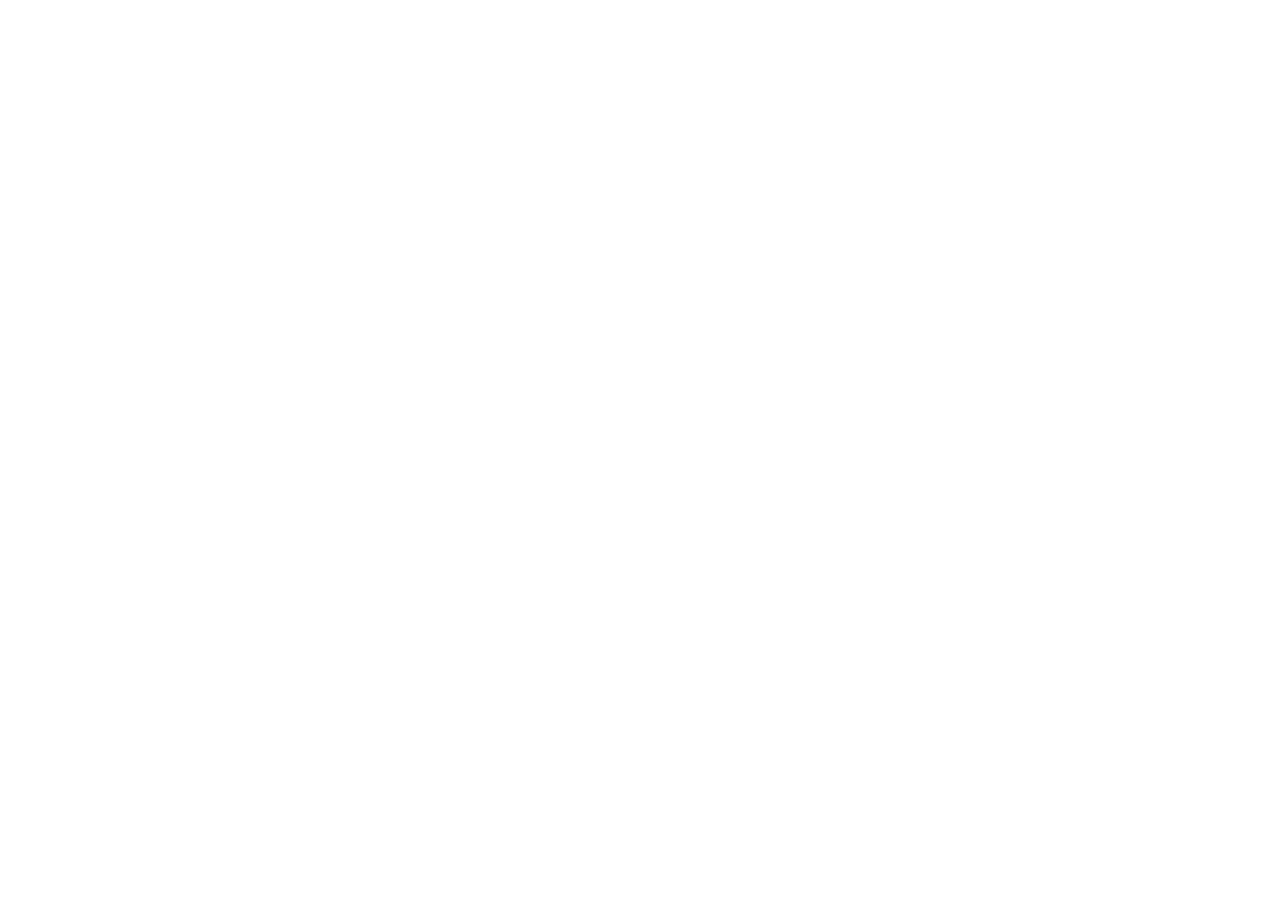
==== index.html @ 118559e9 "fixing the folders" ====
<!DOCTYPE html>
<html lang="pt-br">
<head>
    <meta charset="UTF-8">
    <meta name="viewport" content="width=device-width, initial-scale=1.0">
    <title>Projeto Redes Sociais</title>
</head>
<body>
    
</body>
</html>
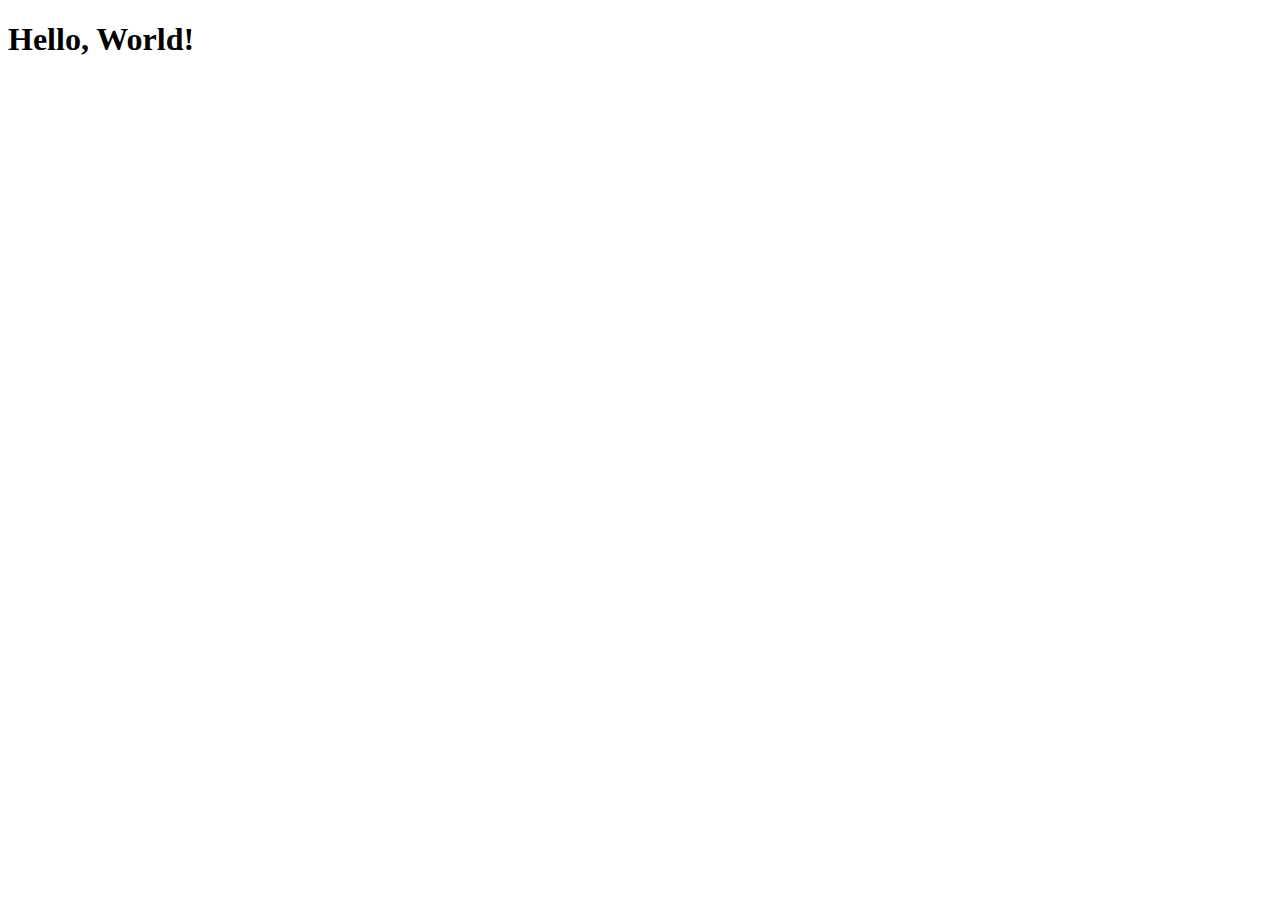
==== commit e9f170b9: "made the thing first step" ====
--- a/index.html
+++ b/index.html
@@ -3,9 +3,10 @@
 <head>
     <meta charset="UTF-8">
     <meta name="viewport" content="width=device-width, initial-scale=1.0">
+    <link rel="shortcut icon" href="favicon.ico" type="image/x-icon">
     <title>Projeto Redes Sociais</title>
 </head>
 <body>
-    
+    <h1>Hello, World!</h1>
 </body>
 </html>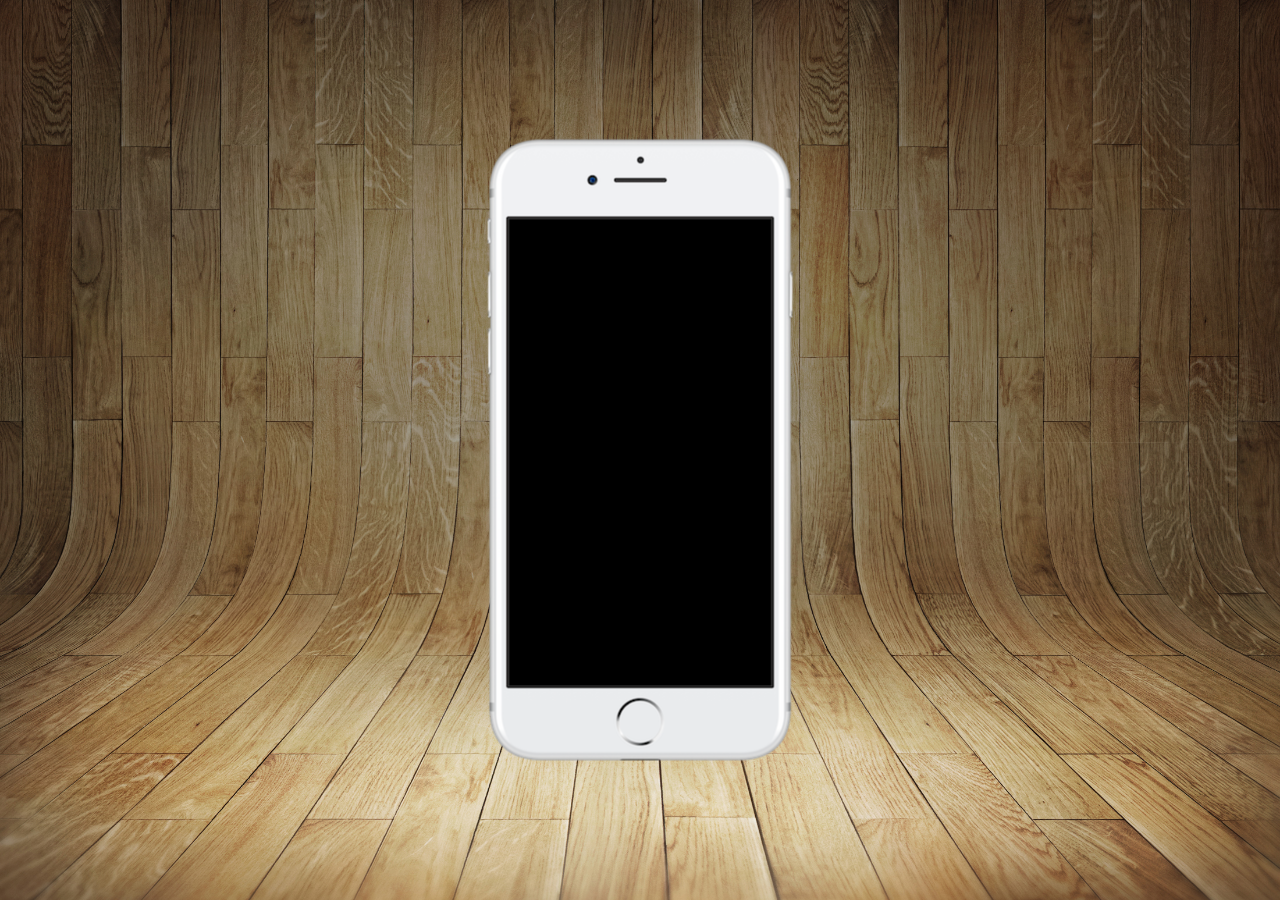
==== commit ec12da84: "started project fr fr" ====
--- a/index.html
+++ b/index.html
@@ -4,9 +4,18 @@
     <meta charset="UTF-8">
     <meta name="viewport" content="width=device-width, initial-scale=1.0">
     <link rel="shortcut icon" href="favicon.ico" type="image/x-icon">
+    <link rel="stylesheet" href="Estilos/style.css">
     <title>Projeto Redes Sociais</title>
 </head>
 <body>
-    <h1>Hello, World!</h1>
+    <main>
+        <section id="telefone">
+            <!--Placeholder.-->
+        </section>
+
+        <section id="redes-sociais">
+            <!--Placeholder.-->
+        </section>
+    </main>
 </body>
 </html>--- a/Estilos/style.css
+++ b/Estilos/style.css
@@ -0,0 +1,34 @@
+@charset "UTF-8";
+
+*{
+    margin: 0px;
+    padding: 0px;
+    font-family: Arial, Helvetica, sans-serif;
+}
+
+html, body{
+    height: 100vh;
+    width: 100vw;
+    background-color: black;
+}
+
+body{
+    background: url('../imagens/fundo-madeira.jpg') no-repeat top center;
+    background-size: cover;
+    background-attachment: fixed;
+}
+
+main{
+    position: relative;
+    height: 100vh; 
+}
+
+section#telefone{
+    position: absolute;
+    top: 50%;
+    left: 50%;
+    transform: translate(-50%, -50%);
+    height: 627px;
+    width: 311px;
+    background: url('../imagens/frame-iphone.png') no-repeat;
+}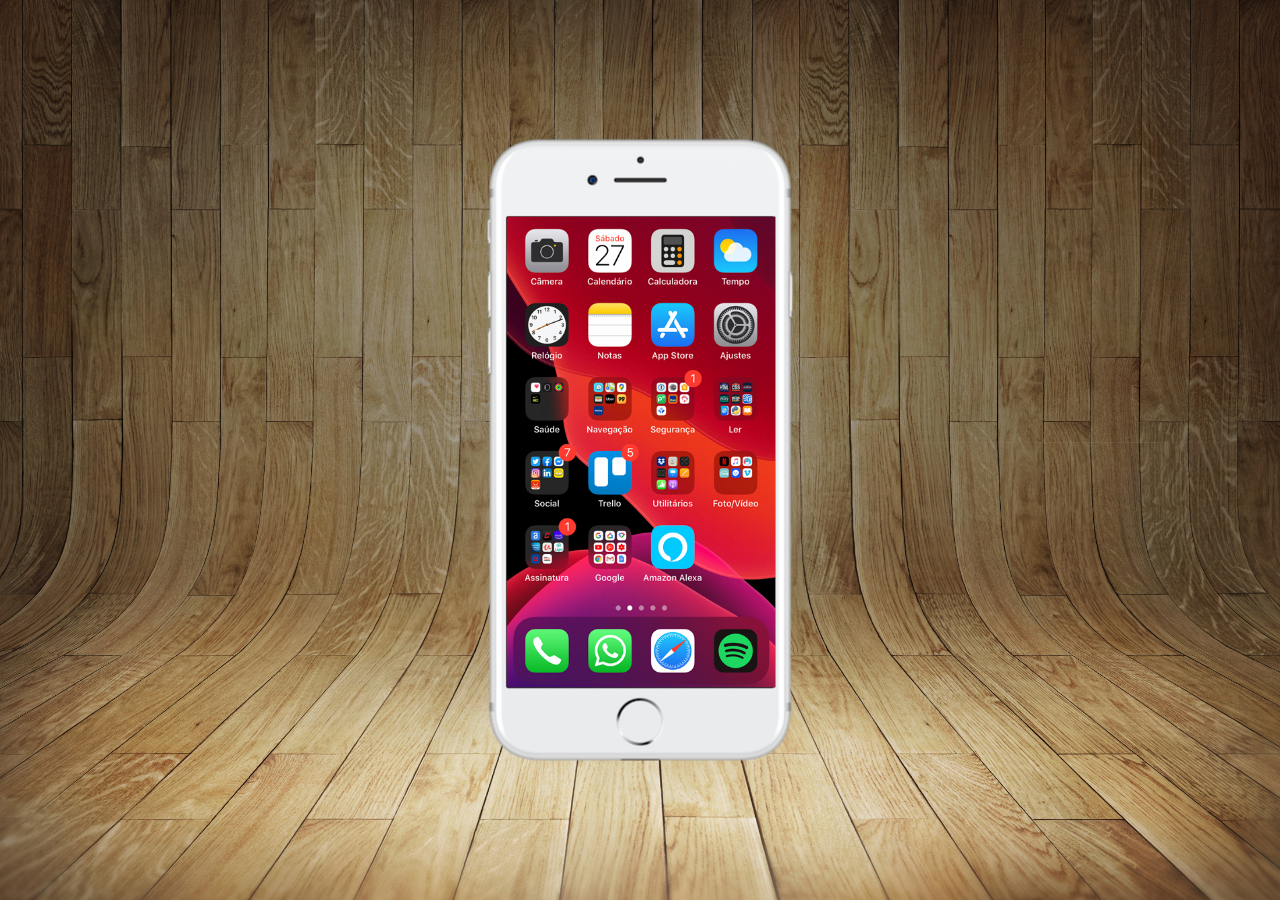
==== commit 80388643: "added a fuckin phone wallpaper bruh shits crazy fr fr" ====
--- a/index.html
+++ b/index.html
@@ -10,7 +10,7 @@
 <body>
     <main>
         <section id="telefone">
-            <!--Placeholder.-->
+            <iframe src="home.html" name="tela" id="tela" frameborder="0"></iframe>
         </section>
 
         <section id="redes-sociais">
--- a/Estilos/style.css
+++ b/Estilos/style.css
@@ -31,4 +31,12 @@
     height: 627px;
     width: 311px;
     background: url('../imagens/frame-iphone.png') no-repeat;
+}
+
+iframe#tela{
+    position: relative;
+    top: 80px;
+    left: 22px;
+    width: 269px;
+    height: 471px;
 }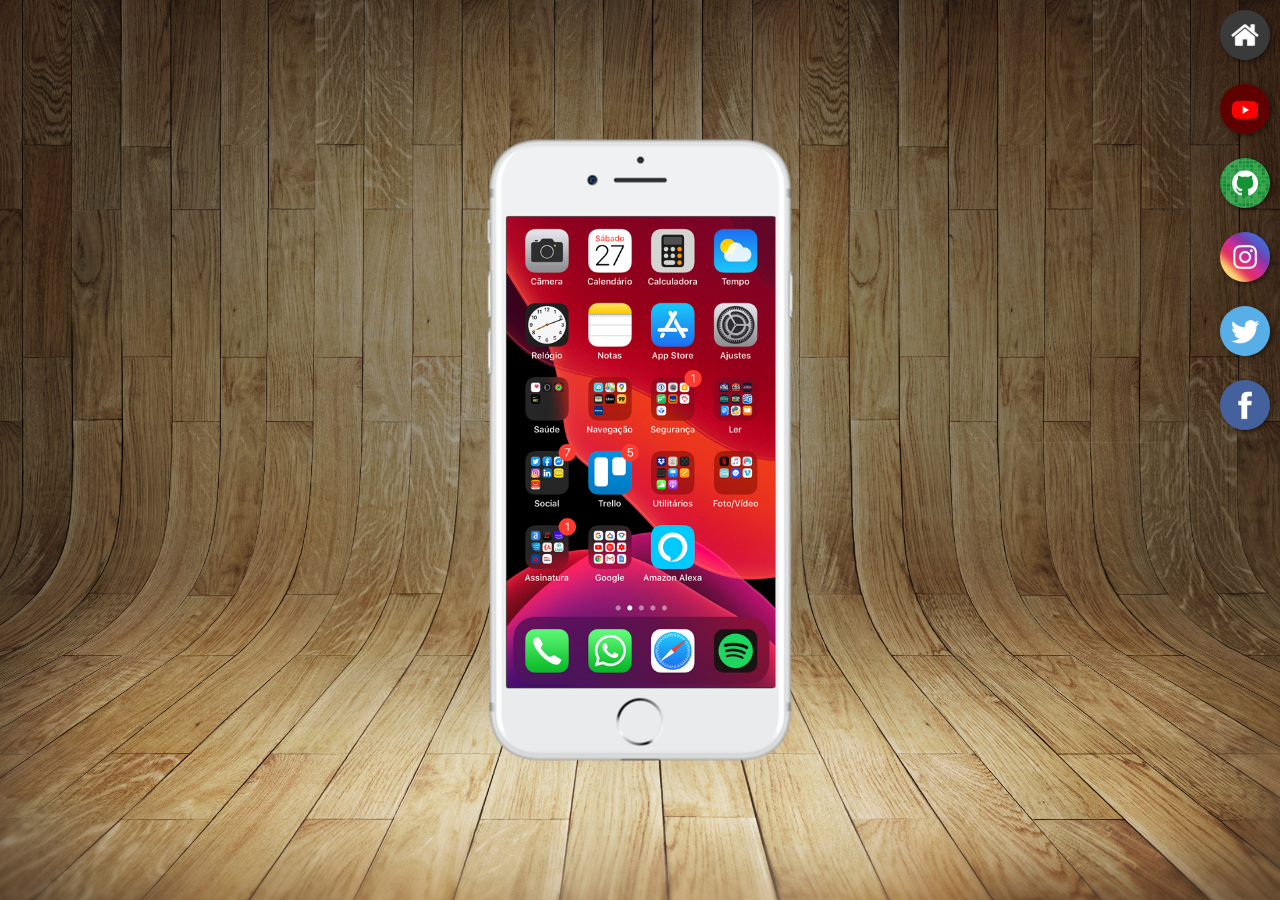
==== commit 7efc9e5c: "added buttons" ====
--- a/index.html
+++ b/index.html
@@ -14,7 +14,12 @@
         </section>
 
         <section id="redes-sociais">
-            <!--Placeholder.-->
+            <a href="#" target="tela"><img src="imagens/logo-home.jpg" alt="Home"></a> <br>
+            <a href="#" target="tela"><img src="imagens/logo-youtube.jpg" alt="YouTube"></a> <br>
+            <a href="#" target="tela"><img src="imagens/logo-github.jpg" alt="GitHub"></a> <br>
+            <a href="#" target="tela"><img src="imagens/logo-instagram.jpg" alt="Instagram"></a> <br>
+            <a href="#" target="tela"><img src="imagens/logo-twitter.jpg" alt="Twitter"></a> <br>
+            <a href="#" target="tela"><img src="imagens/logo-facebook.jpg" alt="Instagram"></a> <br>
         </section>
     </main>
 </body>
--- a/Estilos/style.css
+++ b/Estilos/style.css
@@ -39,4 +39,23 @@
     left: 22px;
     width: 269px;
     height: 471px;
+}
+
+section#redes-sociais{
+    text-align: right;
+}
+
+section#redes-sociais img{
+    width: 50px;
+    margin: 10px;
+    border-radius: 50%;
+    box-shadow: 2px 2px 5px rgba(0, 0, 0, 0.474);
+    box-sizing: border-box;
+}
+
+section#redes-sociais img:hover{
+    border: 2px solid white;
+    transform: translate(-3px, -3px);
+    box-shadow: 5px 5px 10px rgba(0, 0, 0, 0.671);
+    transition: transform 0.5s, border 1s;
 }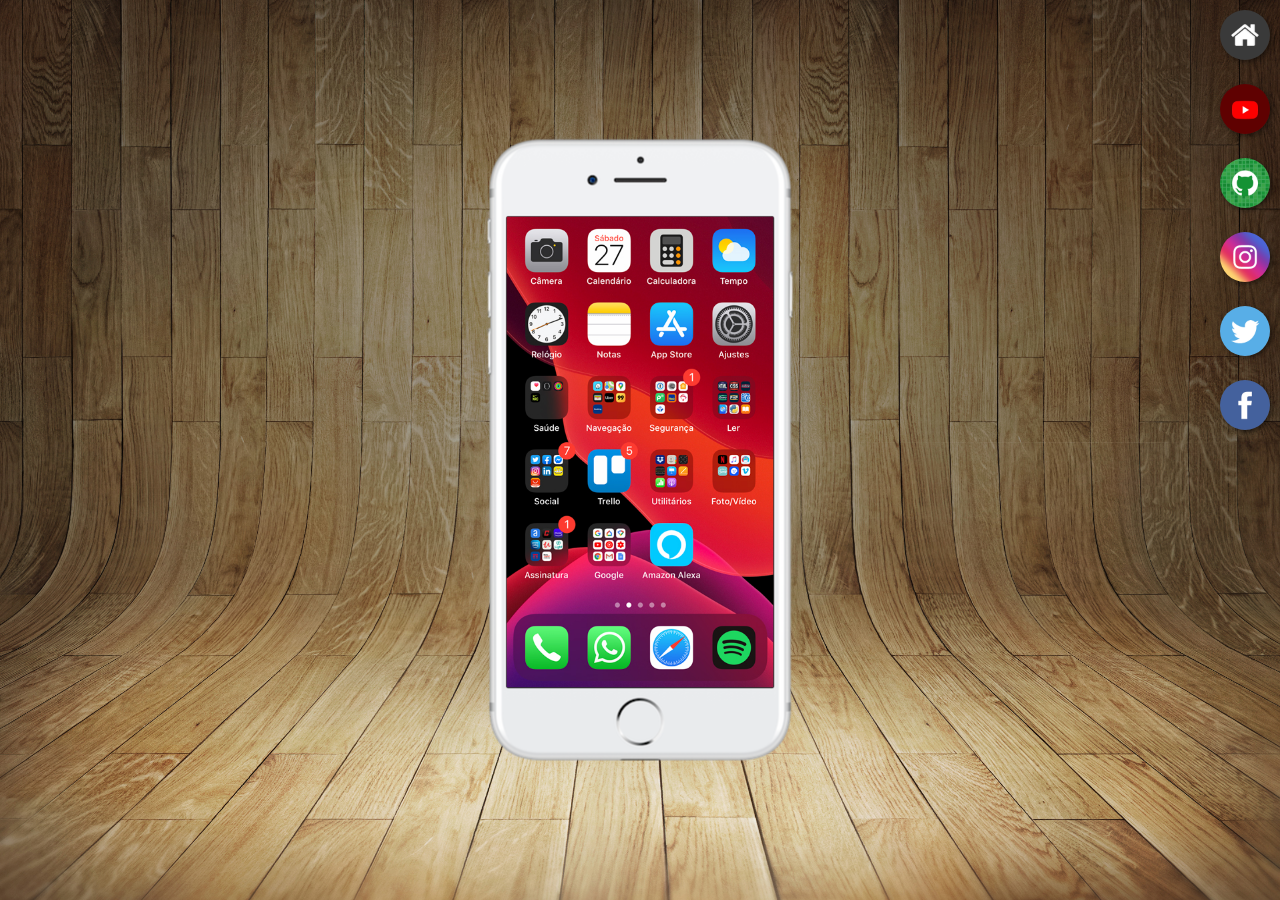
==== commit 6ce12cf9: "made all the pages" ====
--- a/index.html
+++ b/index.html
@@ -14,12 +14,12 @@
         </section>
 
         <section id="redes-sociais">
-            <a href="#" target="tela"><img src="imagens/logo-home.jpg" alt="Home"></a> <br>
-            <a href="#" target="tela"><img src="imagens/logo-youtube.jpg" alt="YouTube"></a> <br>
-            <a href="#" target="tela"><img src="imagens/logo-github.jpg" alt="GitHub"></a> <br>
-            <a href="#" target="tela"><img src="imagens/logo-instagram.jpg" alt="Instagram"></a> <br>
-            <a href="#" target="tela"><img src="imagens/logo-twitter.jpg" alt="Twitter"></a> <br>
-            <a href="#" target="tela"><img src="imagens/logo-facebook.jpg" alt="Instagram"></a> <br>
+            <a href="home.html" target="tela"><img src="imagens/logo-home.jpg" alt="Home"></a> <br>
+            <a href="youtube.html" target="tela"><img src="imagens/logo-youtube.jpg" alt="YouTube"></a> <br>
+            <a href="github.html" target="tela"><img src="imagens/logo-github.jpg" alt="GitHub"></a> <br>
+            <a href="instagram.html" target="tela"><img src="imagens/logo-instagram.jpg" alt="Instagram"></a> <br>
+            <a href="twitter.html" target="tela"><img src="imagens/logo-twitter.jpg" alt="Twitter"></a> <br>
+            <a href="facebook.html" target="tela"><img src="imagens/logo-facebook.jpg" alt="Instagram"></a> <br>
         </section>
     </main>
 </body>
--- a/Estilos/style.css
+++ b/Estilos/style.css
@@ -37,7 +37,7 @@
     position: relative;
     top: 80px;
     left: 22px;
-    width: 269px;
+    width: 267px;
     height: 471px;
 }
 
